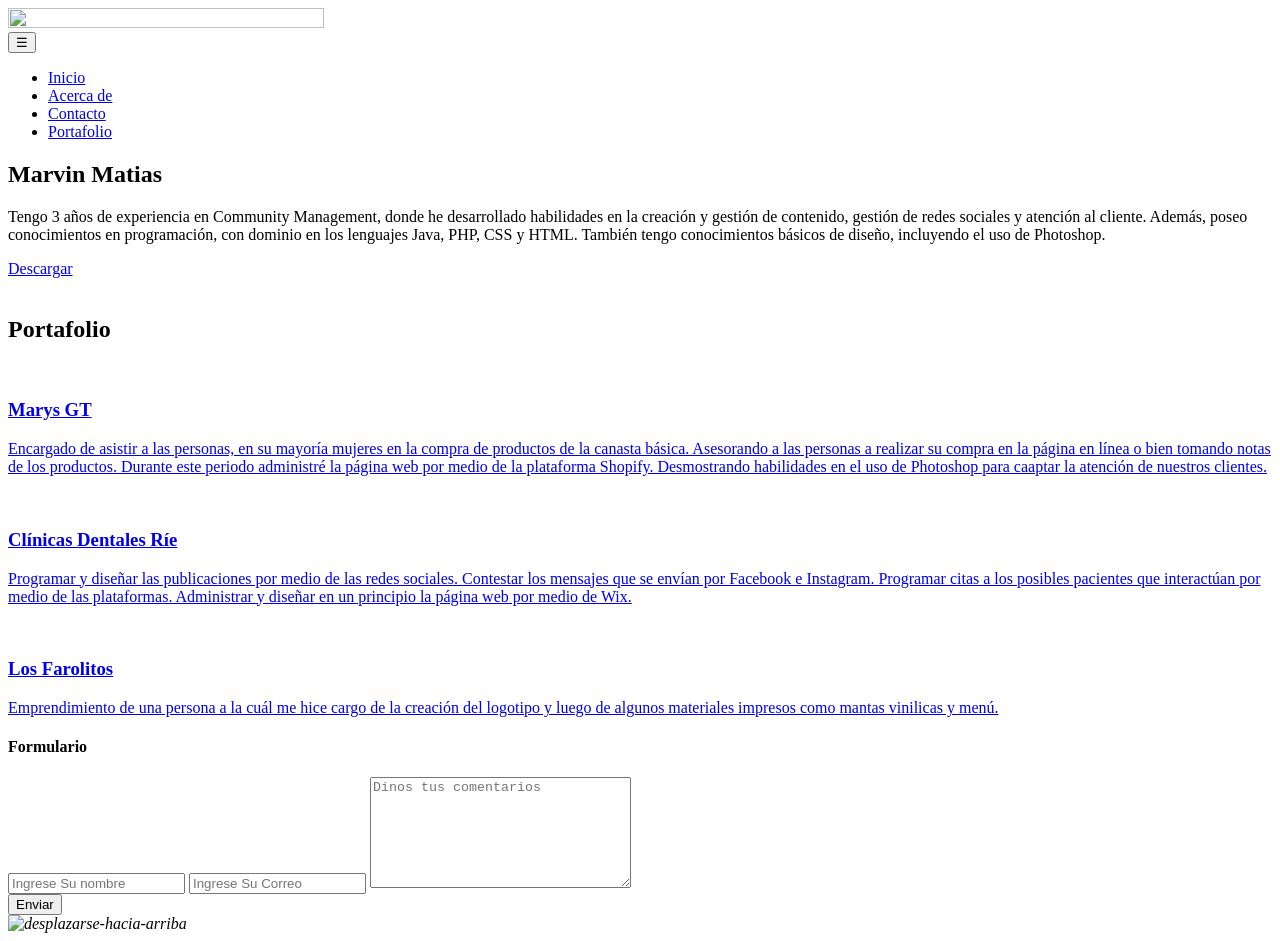
==== index.html @ 40b0e34c "Add files via upload" ====
<!DOCTYPE html>
<html lang="en">
<head>
    <meta charset="UTF-8">
    <meta name="viewport" content="width=device-width, initial-scale=1.0">
    <title>Marvin Ajquejay</title>
    <meta name="Autor" content="Marvin Matias">
    <link rel="icon" href="Ima/favicon2.ico">
    <link href="https://fonts.googleapis.com/css2?family=Roboto:ital,wght@0,100;0,300;0,400;0,500;0,700;0,900;1,100;1,300;1,400;1,500;1,700;1,900&display=swap" rel="stylesheet">
    <link rel="stylesheet" href="Estilos/Estilos.css">

</head>
<body>
    <header>
        <nav class="MenuNavegacion contenedor">
            <div class="logo">
                <img src="Ima/4Mesa de trabajo 1@4x.png" alt="" width="50%" height="50%">
            </div>
            <button class="menu-toggle" id="menu-toggle" aria-label="Abrir menú" aria-expanded="false">&#9776;</button>
            <ul class="Enlaces" id="Enlaces">
              <li><a href="index.html">Inicio</a></li>
              <li><a href="MesaDeTrabajo/acercade.html">Acerca de</a></li>
              <li><a href="#contacto">Contacto</a></li>
              <li><a href="MesaDeTrabajo/PortafolioExtendido.html">Portafolio</a></li>
            </ul>
        </nav>
    </header>

    <section class="LandingPage">
        <div class="Redes">
            <a href="https://github.com/marmat1997" target="_blank"><i class="fa fa-github" aria-hidden="true"></i></a>
          <!-- <i class="fa fa-facebook-square" aria-hidden="true"></i> -->
          <!-- <a href="https://www.Twitter.com/" target="_blank"><i class="fa fa-twitter-square" aria-hidden="true"></i></a> -->
          <a href="https://www.linkedin.com/in/marmat97/" target="_blank"><i class="fa fa-linkedin-square" aria-hidden="true"></i></a>
          <a href="https://wa.me/50231836022" target="_blank"><i class="fa fa-whatsapp" aria-hidden="true"></i>   </a>
        </div>
            <div class="contenedor-textos">
                <h1>Marvin Matias</h1>
                <p>Tengo 3 años de experiencia en Community Management, donde he desarrollado habilidades en la creación y gestión de contenido, gestión de redes sociales y atención al cliente. Además, poseo conocimientos en programación, con dominio en los lenguajes Java, PHP, CSS y HTML. También tengo conocimientos básicos de diseño, incluyendo el uso de Photoshop.</p>

                <a href="Ima/MarvinAjquejay.pdf" download="MarvinAjquejayCV" target="_blank" class="accion">Descargar</a>
            </div>
         <div class="ilustracionesLandingPage">
            <img src="Ima/persona.png" alt="">
            <img src="Ima/FORMA.svg" alt="" class="forma">
         </div>
    </section>
    <div class="tituloPortafolio">
        <h2>  Portafolio </h2>
    </div>
    <section class="ContainerTrabajos">
        <div class="overlay-ampliado"></div>
        <div class="proyecto">

            <img src="Ima/1.png" alt="" class="Marys" >
            <a href="MesaDeTrabajo/PortafolioExtendido.html">
                <div class="overlay">

                    <h3>Marys GT</h3>
                    <p>Encargado de asistir a las personas, en su mayoría
                        mujeres en la compra de productos de la canasta
                        básica. Asesorando a las personas a realizar su
                        compra en la página en línea o bien tomando notas
                        de los productos. Durante este periodo administré
                        la página web por medio de la plataforma Shopify.
                        Desmostrando habilidades en el uso de Photoshop
                        para caaptar la atención de nuestros clientes.</p>

                    </div>
                </a>

        </div>
        <div class="proyecto">

            <img src="Ima/2.png" alt="" class="Marys">
            <a href="MesaDeTrabajo/PortafolioExtendido.html">
                <div class="overlay">
                    <h3>Clínicas Dentales Ríe</h3>
                    <p>Programar y diseñar las publicaciones por medio de las redes sociales. Contestar los mensajes que
                        se envían por Facebook e Instagram. Programar citas a los posibles pacientes que interactúan por
                        medio de las plataformas. Administrar y diseñar en un principio la página web por medio de Wix.</p>
                </div>
            </a>
        </div>
        <div class="proyecto">

            <img src="Ima/3.png" alt="" class="Marys">
            <a href="MesaDeTrabajo/PortafolioExtendido.html">
                <div class="overlay">
                    <h3>Los Farolitos</h3>
                    <p>Emprendimiento de una persona a la cuál me hice cargo de la creación del logotipo y luego de algunos materiales impresos como mantas vinilicas y menú.</p>
                </div>
            </a>
        </div>

    </section>

    <section class="contenedor">
        <div class="Experiencia">

        <section class="form-register" id="contacto">
            <h4>Formulario</h4>
            <form action="https://formsubmit.co/marmat.matias1997@gmail.com" method="POST">
         <input class="controls"   type="text" name="name" id="name" placeholder="Ingrese Su nombre">
         <input class="controls" type="email" name="email" id="email" placeholder="Ingrese Su Correo">
         <textarea class="controls" id="coments" name="coments" rows="7" cols="30" placeholder="Dinos tus comentarios"></textarea><br />
         <input class="botons" type="submit" value="Enviar">
         <input type="hidden" name="_next" value="https://marmat1997.github.io/FinalMarvinAjquejay/">
         <input type="hidden" name="_captcha" value="false">
        </form>
         <!-- <input class="botons" type="submit" value="Enviar"> -->
         <!-- <input type="hidden" name="_next" value=""> -->
        </section>

            </div>

        </section>
    <script src="https://kit.fontawesome.com/f955c68031.js" crossorigin="anonymous"></script>
      <i class="desplazarse-hacia-arriba" id="desplazarse-hacia-arriba"
      ><img
        src="Ima/flecha.png"
        class="socicon up-arrow"
        alt="desplazarse-hacia-arriba"
    /></i>
    <script src="script.js"></script>
</body>
</html>
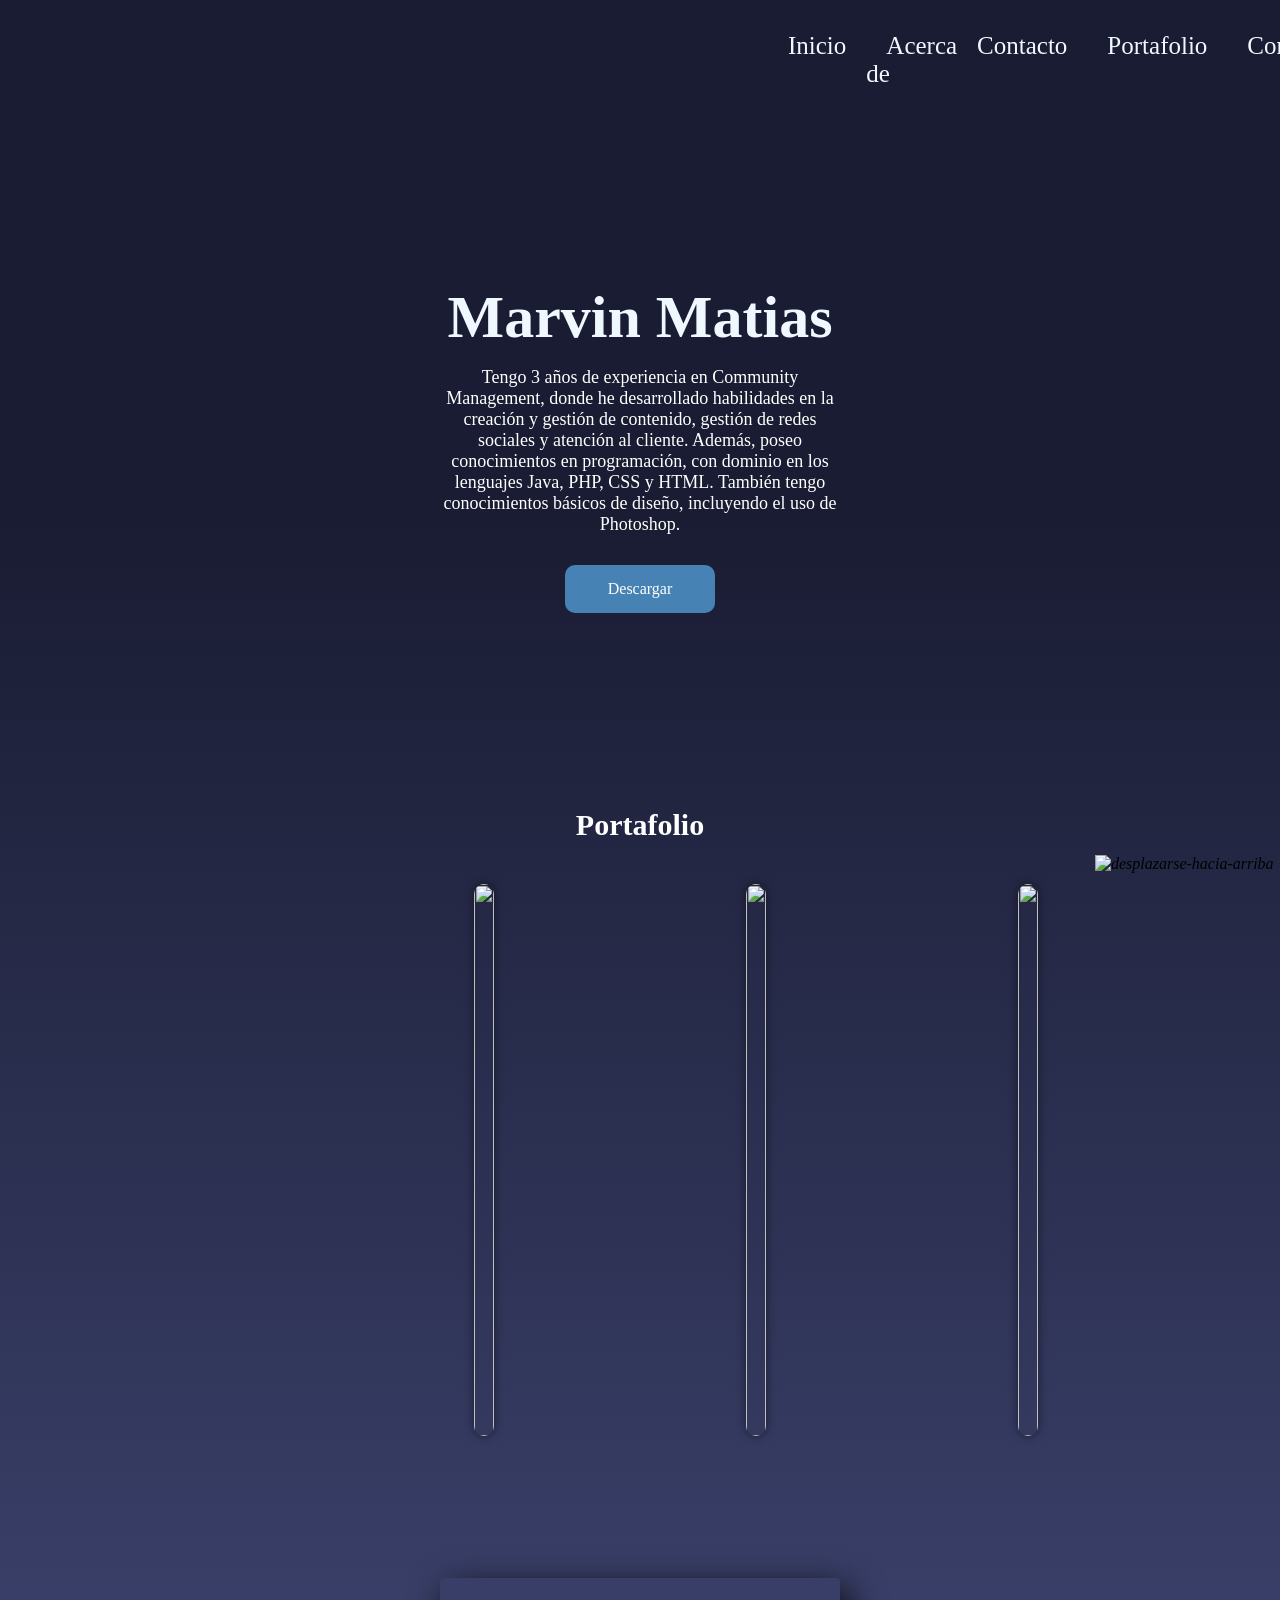
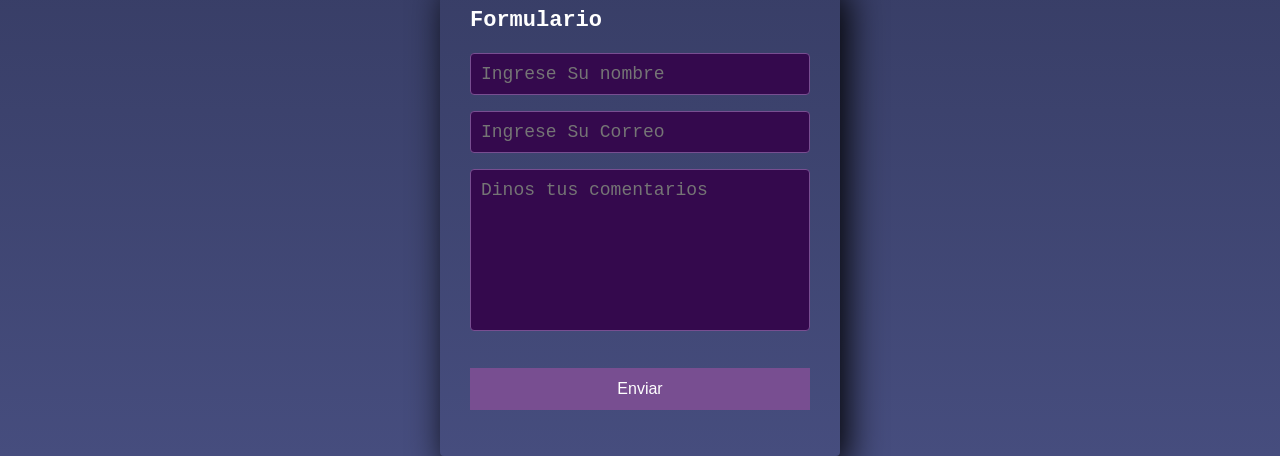
==== commit 74d6c84d: "Add files via upload" ====
--- a/index.html
+++ b/index.html
@@ -22,6 +22,7 @@
               <li><a href="MesaDeTrabajo/acercade.html">Acerca de</a></li>
               <li><a href="#contacto">Contacto</a></li>
               <li><a href="MesaDeTrabajo/PortafolioExtendido.html">Portafolio</a></li>
+              <li><a href="Contabilidad/index.html">Contabilidad</a></li>
             </ul>
         </nav>
     </header>
--- a/Estilos/Estilos.css
+++ b/Estilos/Estilos.css
@@ -0,0 +1,712 @@
+*{
+    margin: 0;
+    padding: 0;
+    box-sizing: border-box;
+
+}
+:root{
+    --colorTextos: #7e7e7e;
+    --colorBoton: #f69229;
+    --colorFondoTextos: #e2e9ff;
+    --paddingSecciones: 60px 0;
+    --marginElementos: 40px;
+}
+body{
+    font-family: 'montserrat';
+    background: linear-gradient(180deg, rgba(25,28,50,1) 25%, rgba(70,77,126,1) 100%);
+    overflow-x: hidden;
+}
+img, svg, video{
+    max-width: 100%;
+    height: auto;
+}
+/* .menu-nav{
+    text-align: right;
+    padding: 0;
+} */
+
+ .MenuNavegacion{
+    display: flex;
+    justify-content: space-between;
+    padding-top: 2em;
+    align-items: center;
+    position: relative;
+
+}
+.logo{
+    height: inherit;
+    /* height: 100px; */
+    width: 150px;
+    margin-left: 1em;
+}
+.menu-toggle{
+    display: none;
+    background: none;
+    border: none;
+    color: aliceblue;
+    font-size: 32px;
+    cursor: pointer;
+    margin-right: 1em;
+}
+.Enlaces{
+display: flex;
+width: 40%;
+justify-content: space-around;
+list-style: none;
+text-decoration: none;
+}
+.Enlaces a{
+    font-size: 25px;
+    text-decoration: none;
+    padding: 10px 20px;
+    border-radius: 10px;
+    color: aliceblue;
+}
+.Enlaces a:hover{
+background-color: aqua;
+color: black;
+transition: ease-in .2s;
+}
+.LandingPage{
+    display: flex;
+    /* padding: 0 2em; */
+    align-items: center;
+    /* justify-content: space-around; */
+    height: 650px;
+    overflow: hidden;
+    margin: 0 auto;
+    width: 80vw;
+    height: 80vh;
+    justify-content: center;
+}
+.contenedor-textos{
+    text-align: center;
+    width: 40%;
+}
+
+/* .contenedor{
+    display:flex ;
+    justify-content: space-around;
+    height: 650px;
+    align-items: center;
+    overflow: hidden;
+    #1B1934
+} */
+.contenedor-textos  h1{
+    font-size: clamp(28px, 6vw, 60px);
+    color: aliceblue;
+}
+.contenedor-textos p{
+    margin: 15px 0 30px 0;
+    font-size: clamp(14px, 2vw, 18px);
+    color: white;
+}
+.ilustracionesLandingPage{
+    width: 30%;
+    height: inherit;
+    display: flex;
+    justify-content: center;
+    align-items: center;
+    position: relative;
+}
+.ilustracionesLandingPage :nth-child(1){
+    width: 90%;
+}
+.forma{
+    position: absolute;
+    z-index: -1;
+    right: 0;
+    width: 90%;
+}
+.Redes{
+    margin: 0 auto;
+    display: grid;
+}
+.Redes i{
+font-size: 60px;
+color:aqua;
+}
+.Redes i:hover{
+    color: #464d7e;
+    transition: ease-in .2s;
+    }
+    .accion{
+        display: inline-block;
+        background: steelblue;
+        padding: 15px 0;
+        width: 150px;
+        color: #fff;
+        border-radius: 10px;
+        text-decoration: none;
+    }
+    .accion:hover{
+        background: #1B1934;
+        transition: ease-in .2s;
+    }
+    .ContainerTrabajos{
+        display: flex;
+        justify-content: space-evenly;
+        flex-wrap: wrap;
+        padding-bottom: 2em;
+    }
+    .tituloPortafolio{
+        display: flex;
+        justify-content: center;
+        align-items: center;
+        padding-bottom: 2em;
+    }
+   .tituloPortafolio h2{
+    color: #fff;
+    font-size: clamp(22px, 4vw, 30px);
+   }
+    .ContainerTrabajos img{
+        display: block;
+        object-fit: cover;
+        width: 552px;
+        height:552px;
+        max-width: 100%;
+        box-shadow: 0 0 10px rgba(0, 0, 0, .5);
+        border-radius: 10px;
+    }
+    .ContainerTrabajos img:hover{
+     background: #1B1934;
+    }
+
+    .ContainerTrabajos .proyecto{
+        position: relative;
+        height: fit-content;
+        margin: 10px;
+        cursor: pointer;
+        /* cursor: pointer; */
+    }
+    .ContainerTrabajos .proyecto img{
+        width: 100%;
+        display: block;
+    }
+ .ContainerTrabajos .proyecto .overlay{
+        position: absolute;
+        top: 0;
+        width: 100%;
+        height: 100%;
+        text-align: center;
+        background: linear-gradient(rgba(25, 28, 50, 0.9), rgba(70, 77, 126, 0.9));
+        /* rgba(25,28,50,1) 25%, rgba(70,77,126,1) */
+        display: flex;
+        flex-direction: column;
+        justify-content: center;
+        transition: 0.5s;
+        font-size: 18px;
+        letter-spacing: 3px;
+        opacity: 0;
+    }
+
+.ContainerTrabajos .proyecto .overlay h3{
+    margin-bottom: 20px;
+    transition: 0.5s;
+    color: #fff;
+    padding-bottom: 1em;
+}
+.ContainerTrabajos .proyecto .overlay p{
+    color: #fff;
+}
+
+.ContainerTrabajos .proyecto .overlay:hover{
+    opacity: 1;
+}
+.ContainerTrabajos .proyecto .overlay:hover h3{
+    margin-bottom: 0px;
+}
+.form-register{
+    width: 90%;
+    max-width: 400px;
+    padding: 30px;
+    margin: auto;
+    margin-top: 100px;
+    border-radius: 4px;
+    font-family: 'Courier New', Courier, monospace;
+    color: white;
+    box-shadow: 7px 13px 37px #000;
+}
+textarea{
+    resize: none;
+}
+
+.form-register h4{
+    font-size: 22px;
+    margin-bottom: 20px;
+}
+.controls{
+    width: 100%;
+    background: #34094d;
+    padding: 10px;
+    border-radius: 4px;
+    margin-bottom: 16px;
+    border: 1px solid #784e91;
+    font-family: 'Courier New', Courier, monospace;
+    font-size: 18px;
+    color: white;
+}
+.form-register p {
+    height: 40px;
+    text-align: center;
+    font-size: 18px;
+
+}
+.form-register a {
+color: white;
+text-decoration: none;
+}
+.form-register .botons {
+width: 100%;
+background: #784e91;
+border: none;
+padding: 12px;
+color: white;
+margin: 16px 0;
+font-size: 16px;
+}
+.Tecnologias{
+    text-align: center;
+    padding-top: 2em auto;
+}
+.Tecnologias h1{
+    color:white;
+    text-align: center;
+}
+.Tecnologia{
+    padding-top: 2em;
+}
+.Tecnologia img {
+    /* transition: filter 0.3s ease;
+    filter: drop-shadow(0 0 10px white); */
+  }
+
+  .Tecnologia img:hover{
+    /* transition: filter 0.3s ease;
+    filter: drop-shadow(0 0 10px 5px rgba(255, 255, 255, 0.5)); */
+    transition: filter 0.3s ease;
+    filter: drop-shadow(0 0 10px white);
+  }
+
+  .Experiencia1{
+    padding-top: var(--marginElementos);
+    display: block;
+    justify-content: space-evenly;
+    flex-wrap: wrap;
+    align-items: center;
+    justify-content: center;
+}
+.Experiencia1 img{
+    width: 25em;
+    height: 25em;
+}
+.servicio1Acerca{
+    background-size: cover;
+    background-position: center;
+    display: flex;
+    align-items: center;
+}
+.servicio1Acerca h3{
+    font-size: 20px;
+    height: 10em;
+    background-size: cover;
+    background-position: center;
+    color: #fff;
+    padding-top: 90px;
+    display: flex;
+}
+.servicio2Acerca{
+    background-size: cover;
+    background-position: center;
+    display: flex;
+    align-items: center;
+}
+.servicio2Acerca h3{
+    font-size: 20px;
+    height: 10em;
+    background-size: cover;
+    background-position: center;
+    color: #fff;
+    padding-top: 90px;
+    display: flex;
+}
+.servicio3Acerca{
+    background-size: cover;
+    background-position: center;
+    display: flex;
+    align-items: center;
+}
+.servicio3Acerca h3{
+    font-size: 20px;
+    height: 10em;
+    background-size: cover;
+    background-position: center;
+    color: #fff;
+    padding-top: 90px;
+    display: flex;
+}
+.servicios{
+    padding-top: var(--marginElementos);
+    display: flex;
+    justify-content: space-evenly;
+    flex-wrap: wrap;
+}
+.servicio1{
+    font-size: 20px;
+    width: 10em;
+    height: 10em;
+    background-image: url(img/Facebook.jpg);
+    background-size: cover;
+    background-position: center;
+    color: #fff;
+    display: flex;
+    align-items: center;
+    justify-content: center;
+    border-radius: 50%;
+}
+.servicio2{
+    font-size: 20px;
+    width: 10em;
+    height: 10em;
+    background-image: url(img/Instagram.jpg);
+    background-size: cover;
+    background-position: center;
+    color: #fff;
+    display: flex;
+    align-items: center;
+    justify-content: center;
+    border-radius: 50%;
+}
+.servicio3{
+    font-size: 20px;
+    width: 10em;
+    height: 10em;
+    background-image: url(img/Twitter.jpg);
+    background-size: cover;
+    background-position: center;
+    color: #fff;
+    display: flex;
+    align-items: center;
+    justify-content: center;
+    border-radius: 50%;
+}
+.contenedor1{
+    width: 90%;
+    max-width: 1100px;
+    margin: auto;
+    overflow: hidden;
+    padding: var(--paddingSecciones);
+}
+.contenedor1 p{
+    width: 90%;
+    max-width: 1100px;
+    margin: auto;
+    overflow: hidden;
+    align-items: center;
+    justify-content: center;
+    color: #fff;
+}
+.titulo-seccion{
+    text-align: center;
+    font-size: 35px;
+    color: var(--colorFondoTextos);
+    margin: 20px 0;
+}
+.desplazarse-hacia-arriba{
+    position: fixed;
+    right: 0.5%;
+    bottom: 3%;
+    cursor: pointer;
+  }
+
+  .flecha-arriba{
+    width: 3rem;
+    height: 3rem;
+  }
+  #connection-status {
+    color: #333;
+    font-size: 2rem;
+    text-align: center;
+    margin-top: 50px;
+}
+.Colores1{
+    display: flex;
+    justify-content: center; /* Centra horizontalmente */
+    align-items: center; /* Centra verticalmente */
+}
+.outer1, .outer2, .outer3, .outer4 {
+    /* Estilos para los divs externos */
+    width: 100px;
+    height: 100px;
+    margin: 10px;
+    border-radius: 5000px;
+    background-color: rgb(255, 255, 255);
+    display: flex;
+    justify-content: center;
+    align-items: center;
+    position: relative;
+}
+.inner1, .inner2, .inner3, .inner4{
+    width: 90px;
+    height: 90px;
+    border-radius: 5000px;
+    position: absolute;
+}
+.Colores1 p{
+    position: relative;
+}
+.Colores1 .inner1{
+    background-color: #815C97;
+}
+.Colores1 .inner2{
+    background-color: #D5C6DC;
+}
+.Colores1 .inner3{
+    background-color: #49326B;
+}
+.Colores1 .inner4{
+    background-color: #585582;
+}
+
+.Colores1 p{
+    position: relative;
+    top: 0;
+    width: 100%;
+    height: 100%;
+    text-align: center;
+    /* background: linear-gradient(rgba(25, 28, 50, 0.9), rgba(70, 77, 126, 0.9)); */
+    display: flex;
+    flex-direction: column;
+    justify-content: center;
+    transition: 0.5s;
+    color: #fff;
+    font-size: 20px;
+    opacity: 0;
+    padding: 25px;
+}
+
+.Colores1 .overlay:hover p{
+color: #ffffff;
+opacity: 1;
+}
+.Empresa{
+    color: #D5C6DC;
+    display: flex;
+    justify-content: center;
+    align-items: center;
+    font-family: "Pacifico", cursive;
+    font-size: 20px;
+    padding-bottom: 20px;
+}
+.ImagenesPorta{
+    display: flex;
+    justify-content: center; /* Centra horizontalmente */
+    align-items: center; /* Centra verticalmente */
+    justify-content: space-evenly;
+    flex-wrap: wrap;
+    padding-top: 2em;
+    padding-bottom: 2em;
+}
+.ImagenesPorta img{
+    object-fit: cover;
+    width: 350px;
+    height:350px;
+    max-width: 100%;
+    box-shadow: 0 0 10px rgba(0, 0, 0, .5);
+    border-radius: 10px;
+    margin: 0 0 2em 2em;
+    margin-bottom: 2em;
+}
+.ImagenesPorta .porta{
+    width: 50%;
+    height: 25%;
+}
+.Colores2{
+    display: flex;
+    justify-content: center; /* Centra horizontalmente */
+    align-items: center; /* Centra verticalmente */
+}
+.Colores p{
+    position: relative;
+}
+.Colores2 .inner1{
+    background-color: #FD7115;
+}
+.Colores2 .inner2{
+    background-color: #FBD302;
+}
+.Colores2 .inner3{
+    background-color: #7ED957;
+}
+.Colores2 .inner4{
+    background-color: #BB3434;
+}
+
+.Colores2 p{
+    position: relative;
+    top: 0;
+    width: 100%;
+    height: 100%;
+    text-align: center;
+    /* background: linear-gradient(rgba(25, 28, 50, 0.9), rgba(70, 77, 126, 0.9)); */
+    display: flex;
+    flex-direction: column;
+    justify-content: center;
+    transition: 0.5s;
+    color: #fff;
+    font-size: 20px;
+    opacity: 0;
+    padding: 25px;
+}
+
+.Colores2 .overlay:hover p{
+color: #ffffff;
+opacity: 1;
+}
+.Colores3{
+    display: flex;
+    justify-content: center; /* Centra horizontalmente */
+    align-items: center; /* Centra verticalmente */
+}
+.Colores p{
+    position: relative;
+}
+.Colores3 .inner1{
+    background-color: #fd8000;
+}
+.Colores3 .inner2{
+    background-color: #e3f50f;
+}
+.Colores3 .inner3{
+    background-color: #08a816;
+}
+.Colores3 .inner4{
+    background-color: #49326b;
+}
+
+.Colores3 p{
+    position: relative;
+    top: 0;
+    width: 100%;
+    height: 100%;
+    text-align: center;
+    /* background: linear-gradient(rgba(25, 28, 50, 0.9), rgba(70, 77, 126, 0.9)); */
+    display: flex;
+    flex-direction: column;
+    justify-content: center;
+    transition: 0.5s;
+    color: #fff;
+    font-size: 20px;
+    opacity: 0;
+    padding: 25px;
+}
+
+.Colores3 .overlay:hover p{
+color: #ffffff;
+opacity: 1;
+}
+ImagenesPorta img:hover {
+    transform: scale(1.2); /* Amplía la imagen al hacer hover */
+}
+
+/* =====================================================
+   Responsivo
+   ===================================================== */
+
+/* Tablets (hasta 1024px) */
+@media (max-width: 1024px){
+    .LandingPage{
+        width: 90vw;
+        height: auto;
+        padding: 3em 0;
+    }
+    .contenedor-textos{ width: 55%; }
+    .ilustracionesLandingPage{ width: 38%; }
+    .ContainerTrabajos img{
+        width: 45vw;
+        height: 45vw;
+        max-width: 400px;
+        max-height: 400px;
+    }
+    /* nav compacta: evita que "Acerca de" se parta en dos líneas antes de
+       que aparezca la hamburguesa en 900px */
+    .Enlaces{
+        width: auto;
+        gap: 0.25em;
+    }
+    .Enlaces a{
+        font-size: 18px;
+        padding: 8px 12px;
+        white-space: nowrap;
+    }
+}
+
+/* Tablets verticales / móviles grandes (hasta 900px) */
+@media (max-width: 900px){
+    .MenuNavegacion{ padding: 1em; }
+    .menu-toggle{ display: block; }
+    .Enlaces{
+        display: none;
+        position: absolute;
+        top: 100%;
+        left: 0;
+        flex-direction: column;
+        width: 100%;
+        background: #191932;
+        text-align: center;
+        z-index: 10;
+        padding: 0.5em 0;
+    }
+    .Enlaces.activo{ display: flex; }
+    .Enlaces a{
+        display: block;
+        font-size: 20px;
+        padding: 14px 20px;
+    }
+
+    .LandingPage{
+        flex-direction: column;
+        width: 90vw;
+        height: auto;
+        text-align: center;
+        gap: 1.5em;
+        padding: 2.5em 0;
+    }
+    .Redes{ order: 3; justify-content: center; }
+    .Redes i{ font-size: 48px; }
+    .contenedor-textos{ order: 1; width: 100%; }
+    .ilustracionesLandingPage{ order: 2; width: 65%; }
+
+    .ContainerTrabajos{ padding: 0 1em 2em; }
+    .ContainerTrabajos img{
+        width: 100%;
+        height: auto;
+        aspect-ratio: 1 / 1;
+        max-width: 480px;
+    }
+
+    .form-register{ margin-top: 60px; }
+
+    .Experiencia1 img{
+        width: 100%;
+        height: auto;
+        max-width: 350px;
+    }
+}
+
+/* Móviles pequeños (hasta 480px) */
+@media (max-width: 480px){
+    .logo{ width: 110px; }
+    .accion{ width: 100%; }
+    .ImagenesPorta img{
+        width: 100%;
+        height: auto;
+        max-width: 300px;
+    }
+    .servicios{ gap: 1em; }
+    .servicio1, .servicio2, .servicio3{
+        width: 8em;
+        height: 8em;
+        font-size: 16px;
+    }
+}
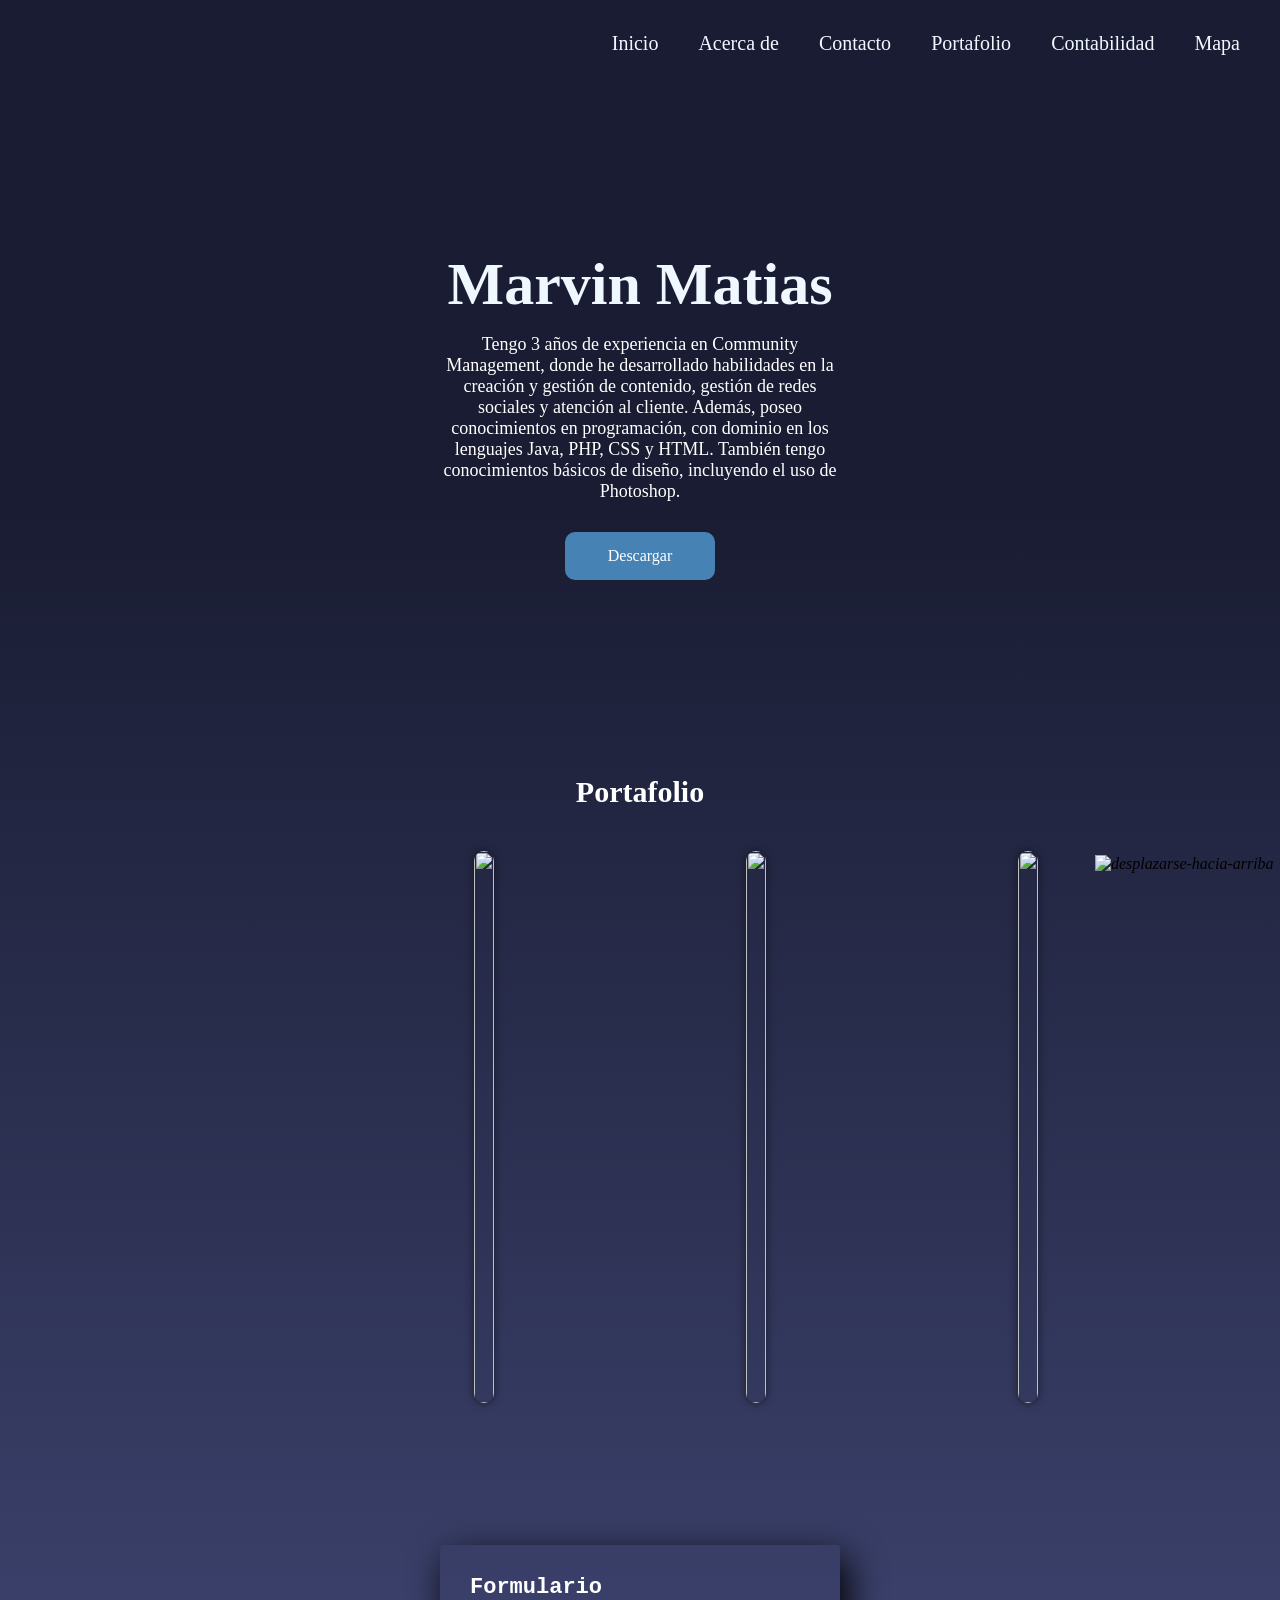
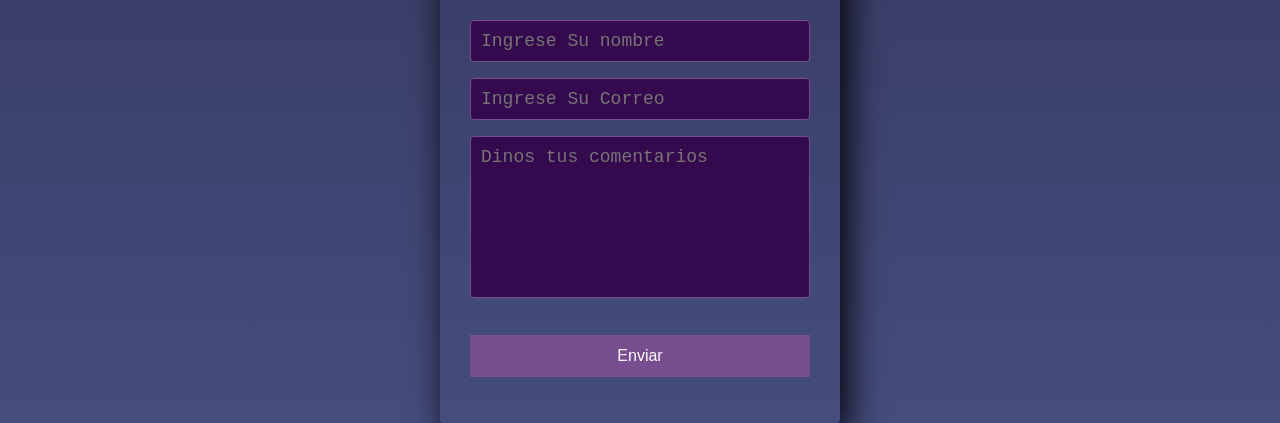
==== commit 4f6779d1: "Add Mapa de transporte publico de Guatemala + link en menu principal" ====
--- a/index.html
+++ b/index.html
@@ -23,6 +23,7 @@
               <li><a href="#contacto">Contacto</a></li>
               <li><a href="MesaDeTrabajo/PortafolioExtendido.html">Portafolio</a></li>
               <li><a href="Contabilidad/index.html">Contabilidad</a></li>
+              <li><a href="Mapa/index.html">Mapa</a></li>
             </ul>
         </nav>
     </header>
--- a/Estilos/Estilos.css
+++ b/Estilos/Estilos.css
@@ -50,15 +50,17 @@
 }
 .Enlaces{
 display: flex;
-width: 40%;
-justify-content: space-around;
+width: auto;
+gap: 0.5em;
+justify-content: flex-end;
 list-style: none;
 text-decoration: none;
+margin-right: 1.5em;
 }
 .Enlaces a{
-    font-size: 25px;
+    font-size: 20px;
     text-decoration: none;
-    padding: 10px 20px;
+    padding: 10px 16px;
     border-radius: 10px;
     color: aliceblue;
 }
